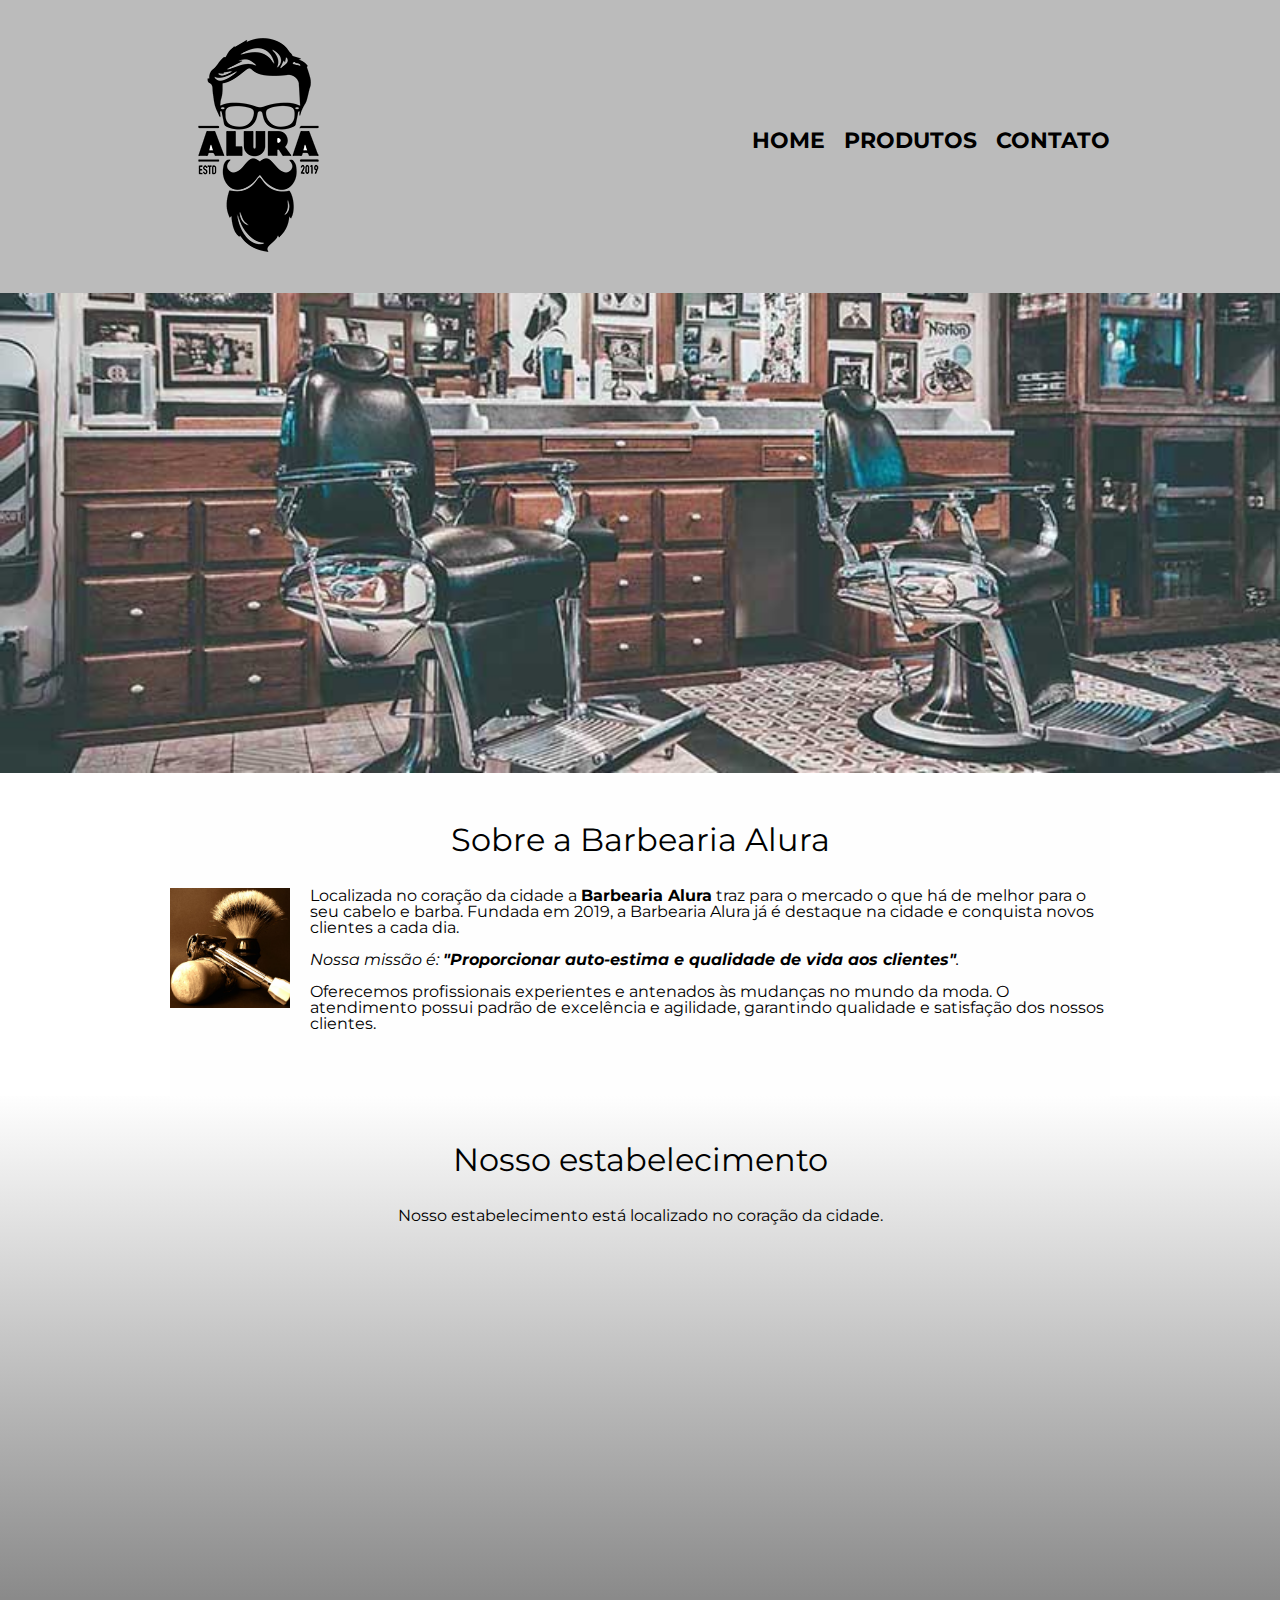
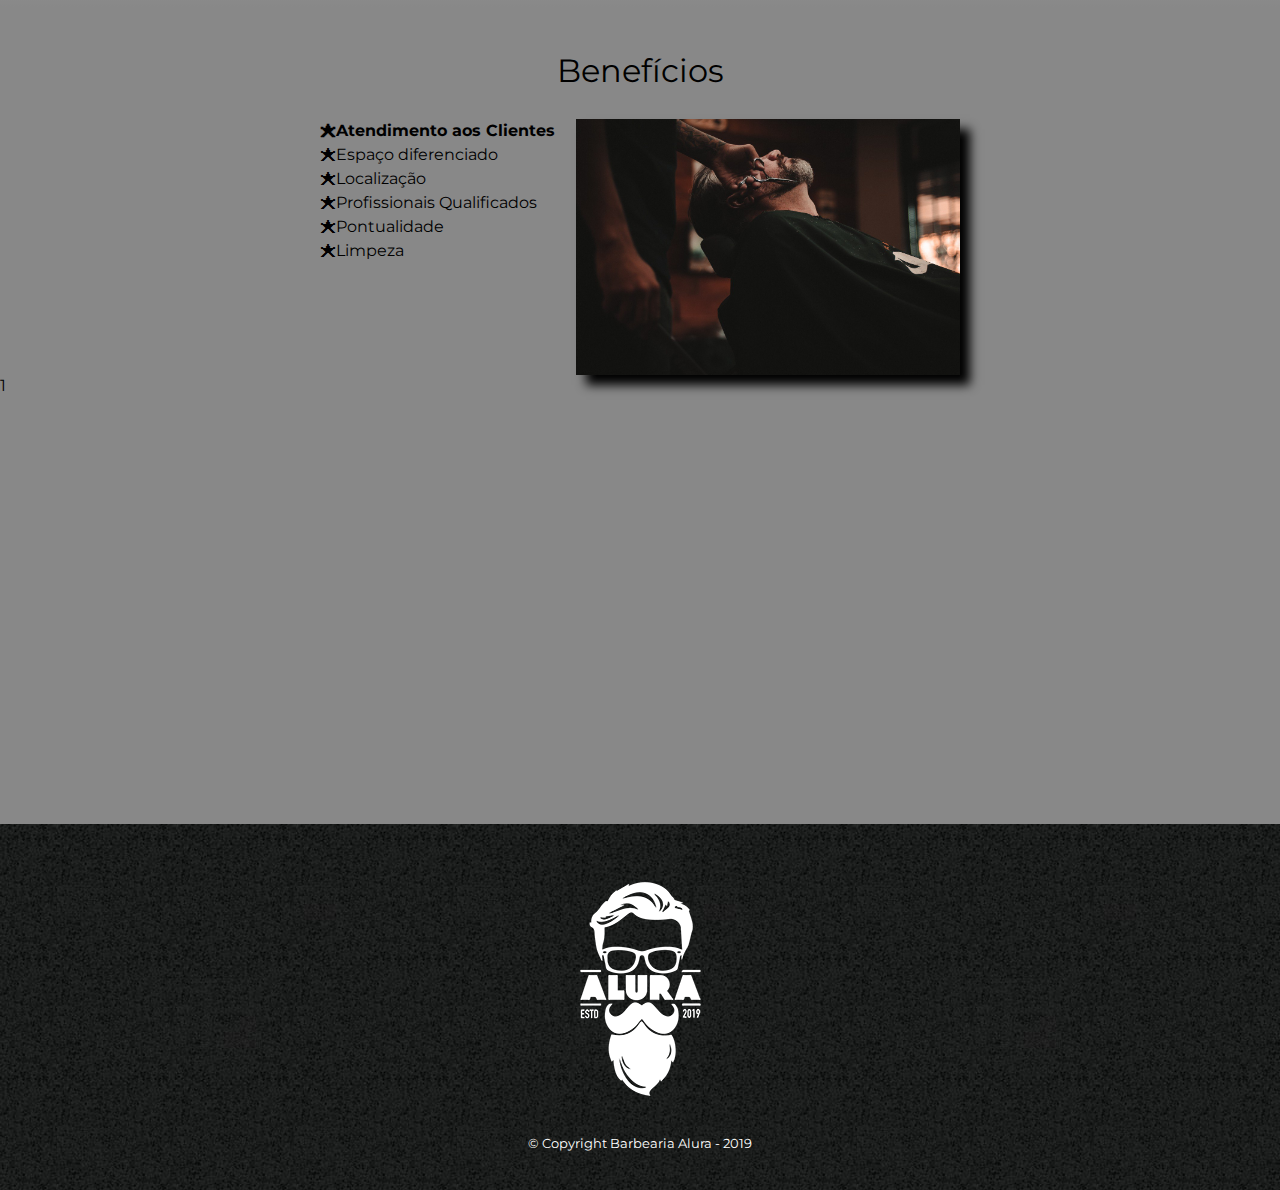
==== index.html @ 0e7d0613 "first commit" ====
<!DOCTYPE html>


<html lang = "pt-br"> 
	<head>
		<meta charset = "UTF-8">
		<meta name="viewport" content="width=device-width">

		<title> Barbearia Alura </title>

		<link rel="stylesheet" href = "reset.css">
		<link rel="stylesheet" href = "style.css">
		<link href="https://fonts.googleapis.com/css?family=Montserrat&display=swap" rel="stylesheet">



	</head>

	<body>
		<header> <!-- Cabeçalho -->
			<div class = "caixa">
				<h1><img src="logo.png"></h1>
				<nav>
					<ul>
						<li><a href = "index.html">Home</a></li>
						<li><a href = "produtos.html">Produtos</a></li>
						<li><a href = "contato.html">Contato</a></li>
					</ul>
				</nav>
			</div>
		</header>

		<img class="banner" src="banner.jpg">

		<main>
			<section class="principal"> 
				<h2 class="titulo-principal"> Sobre a Barbearia Alura </h2>

				<img class="utensilios" src="utensilios.jpg" alt = "Utensilios de um barbeiro">

				<p> Localizada no coração da cidade a <strong>Barbearia Alura</strong> traz para o mercado o que há de melhor para o seu cabelo e barba. Fundada em 2019, a Barbearia Alura já é destaque na cidade e conquista novos clientes a cada dia. </p>

				<p id="missao"><em> Nossa missão é: <strong> "Proporcionar auto-estima e qualidade de vida aos clientes"</strong>. </em></p>

				<p> Oferecemos profissionais experientes e antenados às mudanças no mundo da moda. O atendimento possui padrão de excelência e agilidade, garantindo qualidade e satisfação dos nossos clientes.
				</p>
			</section>


			<section class="mapa">
				<h3 class = "titulo-principal"> Nosso estabelecimento</h3>
				<p>Nosso estabelecimento está localizado no coração da cidade.</p>

				<div class="mapa-conteudo">
					<iframe src="https://www.google.com/maps/embed?pb=!1m18!1m12!1m3!1d3656.4499774665437!2d-46.634520585696436!3d-23.588189868467197!2m3!1f0!2f0!3f0!3m2!1i1024!2i768!4f13.1!3m3!1m2!1s0x94ce5a2b2ed7f3a1%3A0xab35da2f5ca62674!2sCaelum%20-%20Escola%20de%20Tecnologia!5e0!3m2!1spt-BR!2sbr!4v1642816664463!5m2!1spt-BR!2sbr" width="100%" height="300" style="border:0;" allowfullscreen="" loading="lazy"></iframe>
				</div>

			</section>




			<section class="beneficios"> 

				<h3 class="titulo-principal"> Benefícios </h3>

				<div class="conteudo-beneficios">
					<ul class ="lista-beneficios">
						<li class="itens">Atendimento aos Clientes</li>
						<li class="itens">Espaço diferenciado</li>
						<li class="itens">Localização</li>
						<li class="itens">Profissionais Qualificados</li>
						<li class="itens">Pontualidade</li>
						<li class="itens">Limpeza</li>
					</ul><img src ="beneficios.jpg" class = "imagem-beneficios">
				</div>1
				<div class="video">
					<iframe width="100%" height="315" src="https://www.youtube.com/embed/wcVVXUV0YUY" title="YouTube video player" frameborder="0" allow="accelerometer; autoplay; clipboard-write; encrypted-media; gyroscope; picture-in-picture" allowfullscreen></iframe>
				</div>

			</section>
		</main>
		
		<footer>
			<img src="logo-branco.png">
			<p class="copyright">&copy; Copyright Barbearia Alura - 2019</p> <!-- &copy é o simbolo do copyright -->
		</footer>
	</body>
</html>
---- style.css ----
body {
	font-family: 'Montserrat', sans-serif; /*Todo texto daqui pra baixo terá essa fonte importada do google*/
} /*Alternativa do Montserrat' é a padrão, sans-serif */


header {
	background: #BBBBBB;
	padding: 20px 0; /* objetivo aqui é que nada do cabeçalho chegue na margem e por isso fazemos uma margem interna cima e baixo*/
}

.caixa {
	position: relative;
	width: 940px; /*Largura padrão da web pois geralmente temos 1260px de largura e 940 tá numa boa margem */
	margin: 0 auto; /* pra cima e pra baixo e no segundo pra esquerda e direita; */ 

}

nav {
	position: absolute; /*quando usamos absoluto, fica absoluto pra pagina e por isso é como se ele saisse da div */
	top: 110px;
	right: 0;
}

nav li {
	display: inline; /*texto é do tipo block, trava a largura da pagina naquela linha, com inline tiramos isso e ele fica na mesma linha */
	margin: 0 0 0 15px; /* topo, direita, baixo e depois esquerda;  dará o espaçamento entre os links */
}

nav a {
	text-transform: uppercase; /* transforma o link em maisculo */
	color: #000000; /* ausência de cor = preto */
	font-weight: bold; /* para deixar aparência de negrito */
	font-size: 22px;
	text-decoration: none; /*tira o sublinhado aparente do link, só sublinha ao encostar o mouse */
}

nav a:hover { /*"hover" edita o que acontece ao passar o mouse por cima do link*/
	color: #C78C19; /*amarelo mostarda*/
	text-decoration: underline;
}



.produtos {
	width: 940px;
	margin: 0 auto;
	padding: 50px 0;
}

.produtos li {
	display: inline-block; /*Deixa o li em bloco, os elementos todos juntos e deixa o lado de fora desse bloco livre ao invés de ocupar a largura toda*/
	text-align: center; /*centraliza o texto dentro daquele item */
	width: 30%; /*Cada item terá 30% de largura da página toda */
	vertical-align: top; /*carrega pela linha de cima e não embaixo, alinhando melhor com o navegador */
	/*background: #CCCCCC; -> serviu para ajudar a configurar e entender o tamanho da caixa, depois tiramos */
	margin: 0 1.5%;
	padding: 30px 20px;
	box-sizing: border-box; /*Adiciona os pixel do padding primeiro para depois fazer o width 30%, sem isso ele adiciona depois de colocar a porcentagem*/
	border:2px solid #000000; /*Tamanho, tipo e cor*/
	border-radius: 10px; /*Arredonda a borda*/
}

.produtos li:hover { /*adiciona e/ou altera estilos do LI aos produtos ao passar com o mouse por cima*/
	border-color: #C78C19;
	/* font-size:40px; NÃO FUNCIONA, pois o tamanho da fonte está dentro do h2 dentro do li, adicionar no LI não altera o h2, precisamos ser mais especifico nesse caso*/

}

.produtos li:active { /*Quando clicamos nos objetivos dos produtos li */
	border-color: #088C19; /*verde*/

}

.produtos li:hover h2 { /*Dentro do li, temos o h2 que tem seu tamanho escolhido, então alteramos lá dentro de onde está essa configuração*/
	font-size: 34px;
}

.produtos h2 {
	font-size: 30px;
	font-weight: bold;

}

.produto-descricao {
	font-size: 18px;
}

.produto-preco {
	font-size: 22px;
	font-weight: bold;
	margin-top: 10px;
}

footer {
	text-align: center;
	background: url("bg.jpg"); /*replica a imagem até usar 100% do tamanho, bg é uma imagem pequena e fica preenchido mesmo assim;*/
	padding: 40px 0;
}

.copyright {
	color: #FFFFFF;
	font-size:13px;
	margin-top:20px;
}

main {

}

form {
	margin: 40px 0;
}

form label, form legend {/*Virgula para selecionar mais de uma tag para ter a mesma configuração*/
	display: block;
	font-size: 20px;
	margin: 0 0 10px 0;
}

.input-padrao { 
	display: block; /*Lembrando que block significa que ocupa a largura toda da pagina a direita do objeto;*/
	margin: 0 0 10px 0;
	padding: 10px 25px;
	width: 50%;
}

.checkbox {
	margin: 20px 0;
}

.enviar {
	width:40%;
	padding: 15px 0;
	background: orange;
	color: white;
	font-weight: bold;
	font-size: 18px;
	border: none;
	border-radius: 5px;
	transition: 1s all; /*Leva um segundo para mudar tudo*/
	/*transition: 1s background; -> aqui seria só o background*/
	cursor: pointer; /*Muda o cursor do mouse para maozinha de clicar*/
}

.enviar:hover {
	background: darkorange;
	transform: scale(1.2); /*Aumenta a escala/objeto em 20% (1+0.2)*/
	/* transform: rotate (70) scale(1.2) ->rodará e aumentará, só pra rir mesmo*/
}

table {
	margin: 20px 0 40px;
	
}

thead{
	background: #555555;
	color: white;
	font-weight: bold;
	
	

}

td, th { /*Não usamos classe aqui pq teriamos que colocar classe para cada item da table, para uma tabela grande, fu */
	border: 1px solid #000000;
	padding: 8px 15px;
	
}

/* CSS da página inicial */
.banner {
	width: 100%;
}

.titulo-principal {
	text-align: center;
	font-size: 2em;
	margin: 0 0 1em; /*Agora em é o tamanho da fonte dela, logo 1em significa 2em do padrão principal*/
	clear: left; /*Limpa o float usado antes, dando uma barreira para o que vier disso não subir também*/
	/*color:rgba(0,0,0,0.3); RGB alfa, o ultimo define o grau de opacidade que vai de 0 a 1*/
}

/* 
.titulo-principal:first-letter { -> Abre possibilidade de alterar a 1° letra do titulo
	font-weight: bold;
}

.titulo-principal:before { -> adiciona um espaço antes do elemento para o css agir;
	content: "[ ";
}
.titulo-principal:after { -> adiciona um espaço depois do elemento para o css agir;
	content: " ]";
}
*/

.principal {
	padding: 3em 0; /*mesmo padding dos outros elementos*/
	background: #FEFEFE; /*quase branco, menos gritando aos olhos*/

	width: 940px;
	margin: 0 auto;
}
.principal p {
	margin: 0 0 1em;
}

.principal strong{
	font-weight: bold;
}

.principal em { /*esse em é de italico*/
	font-style: italic;
}

.utensilios {
	width: 120px;
	float: left;
	margin: 0 20px 20px 0;
}

.mapa {
	padding: 3em 0;
	background: linear-gradient(#FEFEFE,#888888); /*faz o gradiente da cor de fundo do branco para o cinza*/

}

.mapa-conteudo {
	width: 940px;
	margin: 0 auto;
}

.mapa p {
	margin: 0 0 2em;
	text-align: center;

}

.beneficios {
	padding: 3em 0;
	background: #888888; /*cinza bem escuro*/

}

.conteudo-beneficios {
	width: 640px;
	margin: 0 auto;
}

.lista-beneficios {
	width:40%;
	display: inline-block;
	vertical-align: top;  /*Alinha pelo topo e não pela base que e´o padrão*/
}

.itens {
	line-height: 1.5; /*espaçamento, altura da caixa de texto, queremos que seja ela inteira + meio*/

}

.itens:first-child { /*Edita o 1° item da lista*/
	font-weight: bold;
}

.itens:before { /*Abre um espaço ANTES do item para o CSS agir*/
	content: "🟊"; /* content é inserir, pelo unicode achamos a estrela e adicionamos uma estrela antes dos itens da lsita */
}



.imagem-beneficios {
	width: 60%;
	opacity: 1; /*O quanto queremos ver do elemento, opacidade*/
	transition: 400ms; /*Leva 400ms para aplicar as propriedades daqui*/
	box-shadow: 10px 10px 10px #000000; /*adiciona uma sombra na imagem (X,Y,espalhar, intensidade,cor)*/
}

.imagem-beneficios:hover {
	opacity: 0.3;

}


.video {
	width: 560px; /*Padrão que veio do video, não foi alterado*/
	margin: 2em auto; /*O automatico para os lados faz ele centralizar na página*/

}

/*ideal é abrir a ferramenta do desenvolver, ir vendo lá o que está distorcido e ir alterando aqui apenas
Não precisa reescrever todas as classes e tudo do zero*/
@media screen and (max-width: 480px) {
	.caixa,.principal,.conteudo-beneficios,.mapa-conteudo,.video {
		width: auto; /*antes era 940px ou 600 e pouco para outros;*/
	}

	h1 { /*é nossa imagem de logo*/
		text-align: center; /*Ficará no centro da tela do celular*/
	}

	nav {
		position: static; /*era absoluto*/
	}

	.lista-beneficios,.imagem-beneficios {
		width:100%; /*para imagem ficar abaixo da lista*/
	}
}
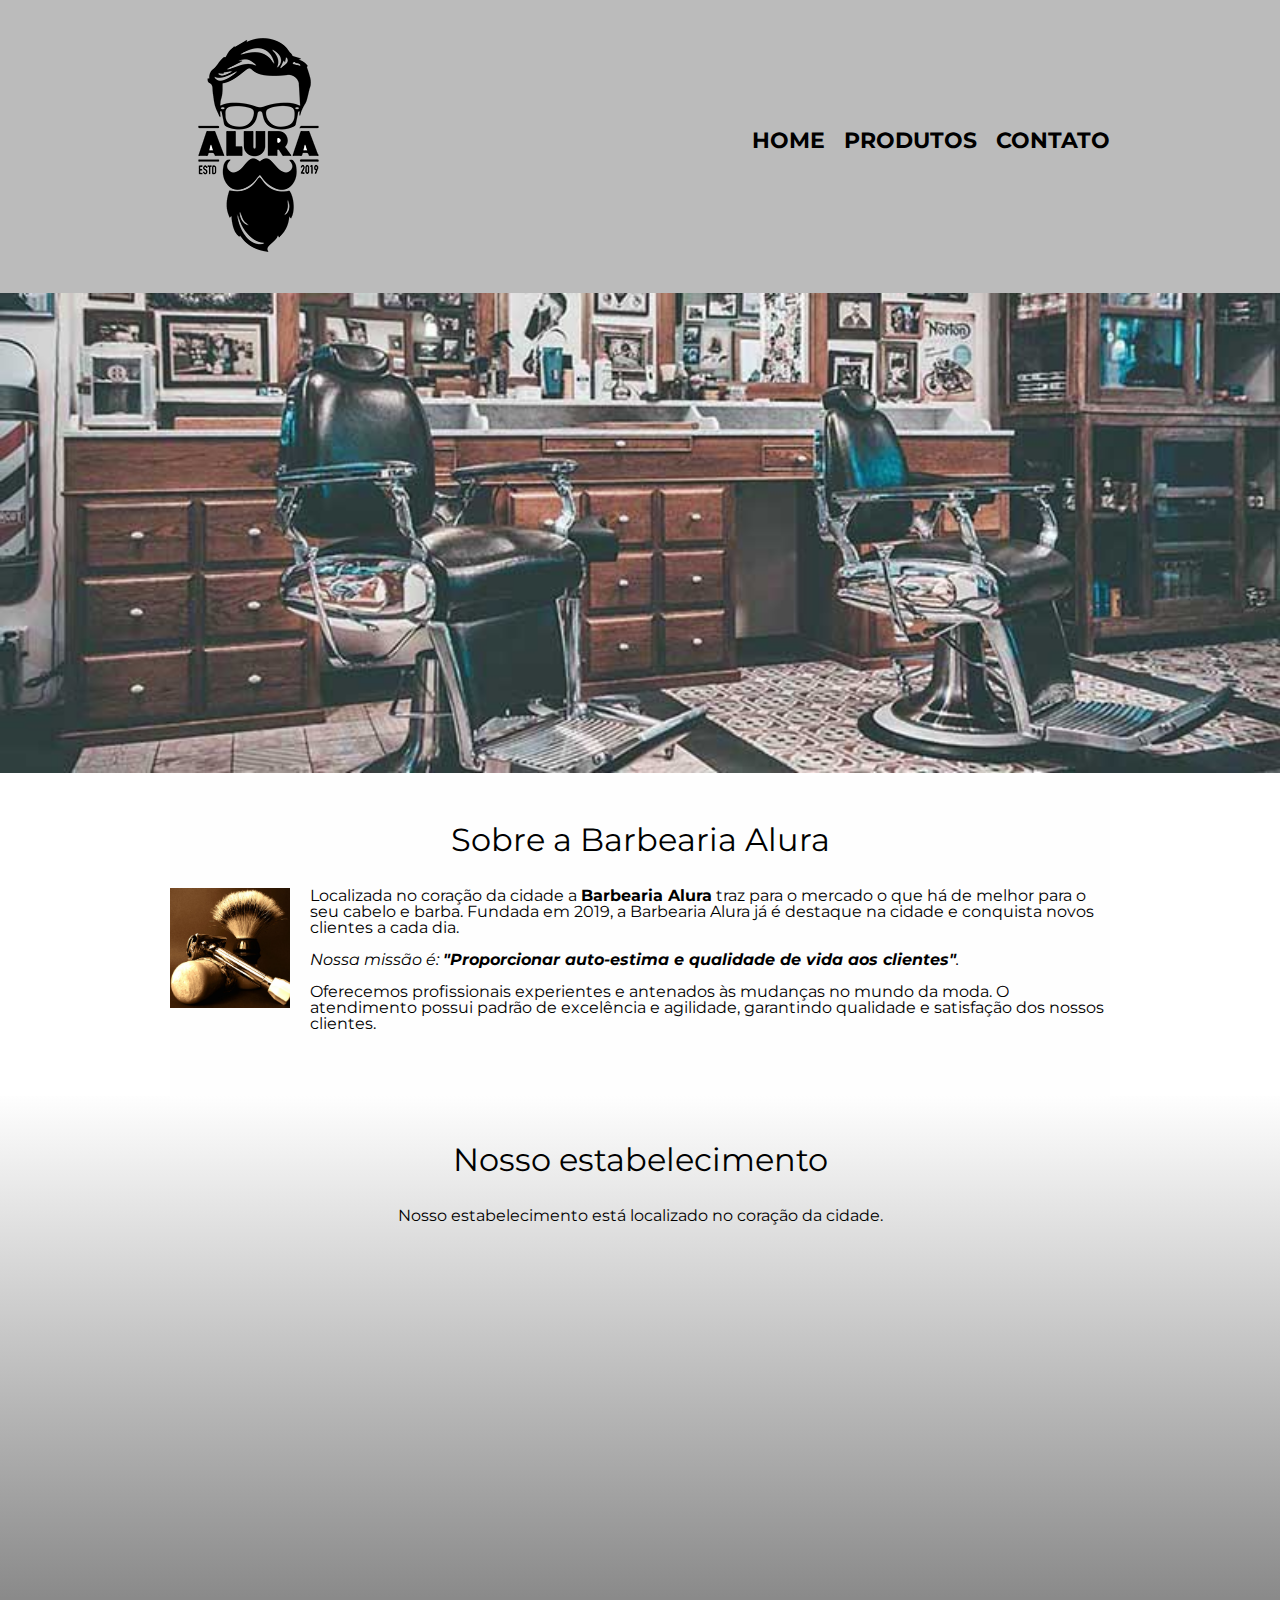
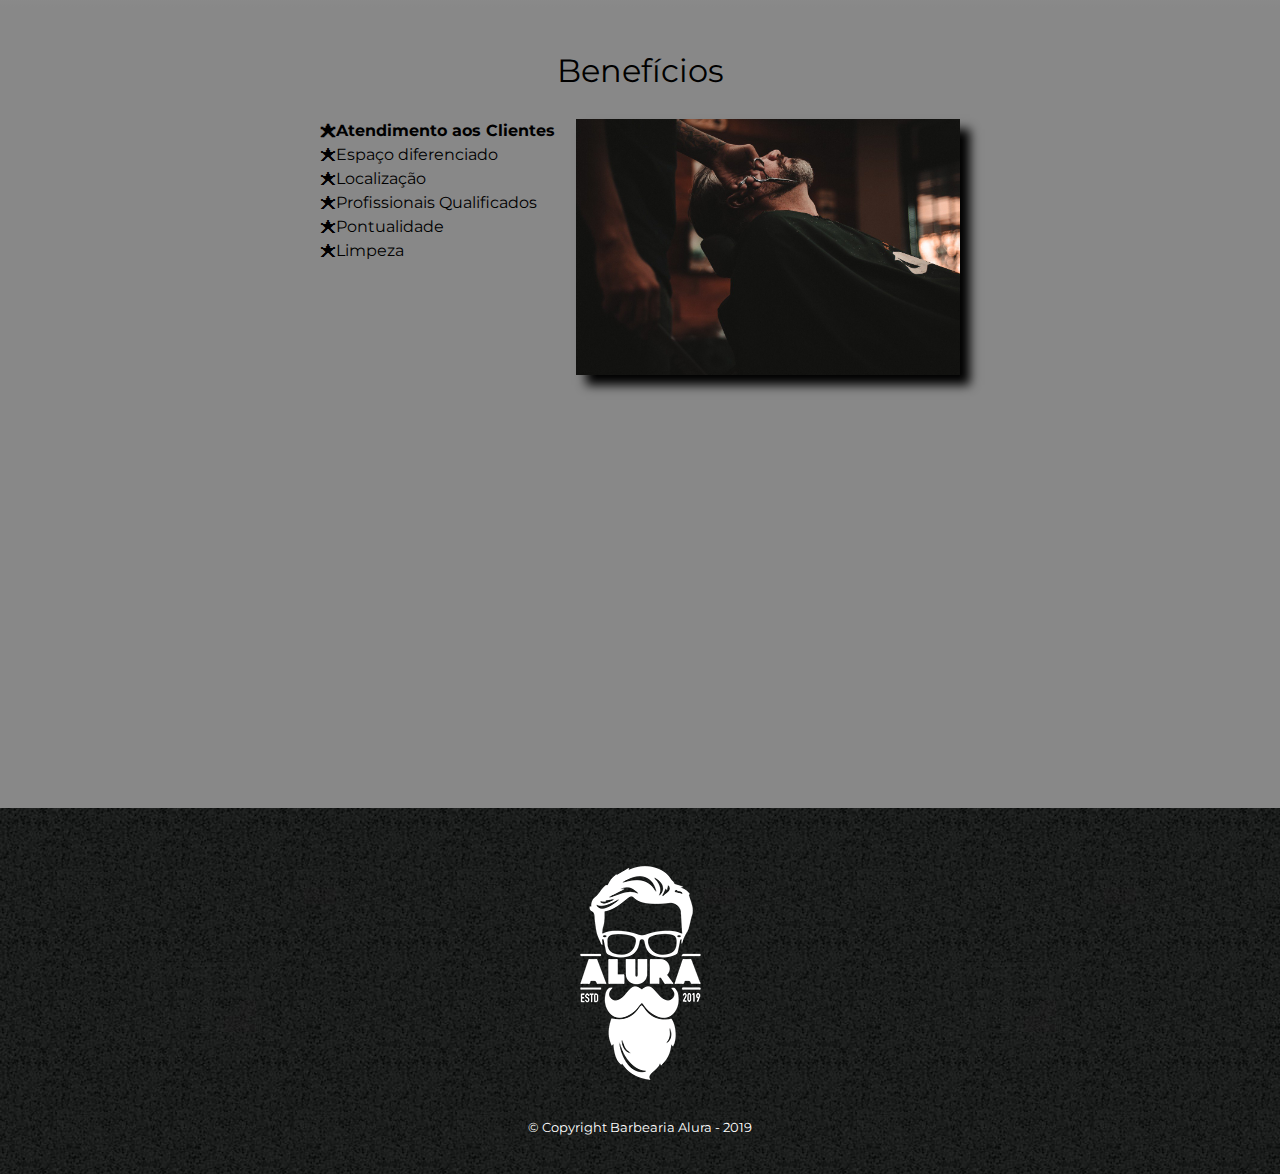
==== commit 5e3626aa: "Versão Final da Página Barbearia Alura" ====
--- a/index.html
+++ b/index.html
@@ -1,25 +1,17 @@
 <!DOCTYPE html>
-
-
 <html lang = "pt-br"> 
 	<head>
 		<meta charset = "UTF-8">
 		<meta name="viewport" content="width=device-width">
-
 		<title> Barbearia Alura </title>
-
-		<link rel="stylesheet" href = "reset.css">
-		<link rel="stylesheet" href = "style.css">
+		<link rel="stylesheet" href = "./css/reset.css">
+		<link rel="stylesheet" href = "./css/style.css">
 		<link href="https://fonts.googleapis.com/css?family=Montserrat&display=swap" rel="stylesheet">
-
-
-
 	</head>
-
 	<body>
 		<header> <!-- Cabeçalho -->
-			<div class = "caixa">
-				<h1><img src="logo.png"></h1>
+			<section class = "caixa">
+				<h1><img src="./img/logo.png"></h1>
 				<nav>
 					<ul>
 						<li><a href = "index.html">Home</a></li>
@@ -27,43 +19,27 @@
 						<li><a href = "contato.html">Contato</a></li>
 					</ul>
 				</nav>
-			</div>
+			</section>
 		</header>
-
-		<img class="banner" src="banner.jpg">
-
+		<img class="banner" src="./img/banner.jpg">
 		<main>
 			<section class="principal"> 
 				<h2 class="titulo-principal"> Sobre a Barbearia Alura </h2>
-
-				<img class="utensilios" src="utensilios.jpg" alt = "Utensilios de um barbeiro">
-
+				<img class="utensilios" src="./img/utensilios.jpg" alt = "Utensilios de um barbeiro">
 				<p> Localizada no coração da cidade a <strong>Barbearia Alura</strong> traz para o mercado o que há de melhor para o seu cabelo e barba. Fundada em 2019, a Barbearia Alura já é destaque na cidade e conquista novos clientes a cada dia. </p>
-
 				<p id="missao"><em> Nossa missão é: <strong> "Proporcionar auto-estima e qualidade de vida aos clientes"</strong>. </em></p>
-
 				<p> Oferecemos profissionais experientes e antenados às mudanças no mundo da moda. O atendimento possui padrão de excelência e agilidade, garantindo qualidade e satisfação dos nossos clientes.
 				</p>
 			</section>
-
-
 			<section class="mapa">
 				<h3 class = "titulo-principal"> Nosso estabelecimento</h3>
 				<p>Nosso estabelecimento está localizado no coração da cidade.</p>
-
 				<div class="mapa-conteudo">
 					<iframe src="https://www.google.com/maps/embed?pb=!1m18!1m12!1m3!1d3656.4499774665437!2d-46.634520585696436!3d-23.588189868467197!2m3!1f0!2f0!3f0!3m2!1i1024!2i768!4f13.1!3m3!1m2!1s0x94ce5a2b2ed7f3a1%3A0xab35da2f5ca62674!2sCaelum%20-%20Escola%20de%20Tecnologia!5e0!3m2!1spt-BR!2sbr!4v1642816664463!5m2!1spt-BR!2sbr" width="100%" height="300" style="border:0;" allowfullscreen="" loading="lazy"></iframe>
 				</div>
-
 			</section>
-
-
-
-
 			<section class="beneficios"> 
-
 				<h3 class="titulo-principal"> Benefícios </h3>
-
 				<div class="conteudo-beneficios">
 					<ul class ="lista-beneficios">
 						<li class="itens">Atendimento aos Clientes</li>
@@ -72,17 +48,15 @@
 						<li class="itens">Profissionais Qualificados</li>
 						<li class="itens">Pontualidade</li>
 						<li class="itens">Limpeza</li>
-					</ul><img src ="beneficios.jpg" class = "imagem-beneficios">
-				</div>1
+					</ul><img src="./img/beneficios.jpg" class = "imagem-beneficios">
+				</div>
 				<div class="video">
 					<iframe width="100%" height="315" src="https://www.youtube.com/embed/wcVVXUV0YUY" title="YouTube video player" frameborder="0" allow="accelerometer; autoplay; clipboard-write; encrypted-media; gyroscope; picture-in-picture" allowfullscreen></iframe>
 				</div>
-
 			</section>
 		</main>
-		
 		<footer>
-			<img src="logo-branco.png">
+			<img src="./img/logo-branco.png">
 			<p class="copyright">&copy; Copyright Barbearia Alura - 2019</p> <!-- &copy é o simbolo do copyright -->
 		</footer>
 	</body>
--- a/css/style.css
+++ b/css/style.css
@@ -0,0 +1,288 @@
+body {
+	font-family: 'Montserrat', sans-serif; /*Todo texto daqui pra baixo terá essa fonte importada do google*/
+} /*Alternativa do Montserrat' é a padrão, sans-serif */
+
+header {
+	background: #BBBBBB;
+	padding: 20px 0; /* objetivo aqui é que nada do cabeçalho chegue na margem e por isso fazemos uma margem interna cima e baixo*/
+}
+
+.caixa {
+	position: relative;
+	width: 940px; /*Largura padrão da web pois geralmente temos 1260px de largura e 940 tá numa boa margem */
+	margin: 0 auto; /* pra cima e pra baixo e no segundo pra esquerda e direita; */ 
+}
+
+nav {
+	position: absolute; /*quando usamos absoluto, fica absoluto pra pagina e por isso é como se ele saisse da div */
+	top: 110px;
+	right: 0;
+}
+
+nav li {
+	display: inline; /*texto é do tipo block, trava a largura da pagina naquela linha, com inline tiramos isso e ele fica na mesma linha */
+	margin: 0 0 0 15px; /* topo, direita, baixo e depois esquerda;  dará o espaçamento entre os links */
+}
+
+nav a {
+	text-transform: uppercase; /* transforma o link em maisculo */
+	color: #000000; /* ausência de cor = preto */
+	font-weight: bold; /* para deixar aparência de negrito */
+	font-size: 22px;
+	text-decoration: none; /*tira o sublinhado aparente do link, só sublinha ao encostar o mouse */
+}
+
+nav a:hover { /*"hover" edita o que acontece ao passar o mouse por cima do link*/
+	color: #C78C19; /*amarelo mostarda*/
+	text-decoration: underline;
+}
+
+.produtos {
+	width: 940px;
+	margin: 0 auto;
+	padding: 50px 0;
+}
+
+.produtos li {
+	display: inline-block; /*Deixa o li em bloco, os elementos todos juntos e deixa o lado de fora desse bloco livre ao invés de ocupar a largura toda*/
+	text-align: center; /*centraliza o texto dentro daquele item */
+	width: 30%; /*Cada item terá 30% de largura da página toda */
+	vertical-align: top; /*carrega pela linha de cima e não embaixo, alinhando melhor com o navegador */
+	/*background: #CCCCCC; -> serviu para ajudar a configurar e entender o tamanho da caixa, depois tiramos */
+	margin: 0 1.5%;
+	padding: 30px 20px;
+	box-sizing: border-box; /*Adiciona os pixel do padding primeiro para depois fazer o width 30%, sem isso ele adiciona depois de colocar a porcentagem*/
+	border:2px solid #000000; /*Tamanho, tipo e cor*/
+	border-radius: 10px; /*Arredonda a borda*/
+}
+
+.produtos li:hover { /*adiciona e/ou altera estilos do LI aos produtos ao passar com o mouse por cima*/
+	border-color: #C78C19;
+	/* font-size:40px; NÃO FUNCIONA, pois o tamanho da fonte está dentro do h2 dentro do li, adicionar no LI não altera o h2, precisamos ser mais especifico nesse caso*/
+}
+
+.produtos li:active { /*Quando clicamos nos objetivos dos produtos li */
+	border-color: #088C19; /*verde*/
+}
+
+.produtos li:hover h2 { /*Dentro do li, temos o h2 que tem seu tamanho escolhido, então alteramos lá dentro de onde está essa configuração*/
+	font-size: 34px;
+}
+
+.produtos h2 {
+	font-size: 30px;
+	font-weight: bold;
+}
+
+.produto-descricao {
+	font-size: 18px;
+}
+
+.produto-preco {
+	font-size: 22px;
+	font-weight: bold;
+	margin-top: 10px;
+}
+
+footer {
+	text-align: center;
+	background: url("../img/bg.jpg"); /*replica a imagem até usar 100% do tamanho, bg é uma imagem pequena e fica preenchido mesmo assim;*/
+	padding: 40px 0;
+}
+
+.copyright {
+	color: #FFFFFF;
+	font-size:13px;
+	margin-top:20px;
+}
+
+main {
+
+}
+
+form {
+	margin: 40px 10px;
+}
+
+form label, form legend {/*Virgula para selecionar mais de uma tag para ter a mesma configuração*/
+	display: block;
+	font-size: 20px;
+	margin: 0 0 10px 0;
+}
+
+.input-padrao { 
+	display: block; /*Lembrando que block significa que ocupa a largura toda da pagina a direita do objeto;*/
+	margin: 0 0 10px 0;
+	padding: 10px 25px;
+	width: 50%;
+}
+
+.checkbox {
+	margin: 20px 0;
+}
+
+.enviar {
+	width:40%;
+	padding: 15px 0;
+	background: orange;
+	color: white;
+	font-weight: bold;
+	font-size: 18px;
+	border: none;
+	border-radius: 5px;
+	transition: 1s all; /*Leva um segundo para mudar tudo*/
+	/*transition: 1s background; -> aqui seria só o background*/
+	cursor: pointer; /*Muda o cursor do mouse para maozinha de clicar*/
+}
+
+.enviar:hover {
+	background: darkorange;
+	transform: scale(1.2); /*Aumenta a escala/objeto em 20% (1+0.2)*/
+	/* transform: rotate (70) scale(1.2) ->rodará e aumentará, só pra rir mesmo*/
+}
+
+table {
+	margin: 20px 0 40px 10px;	
+}
+
+thead{
+	background: #555555;
+	color: white;
+	font-weight: bold;
+}
+
+td, th { /*Não usamos classe aqui pq teriamos que colocar classe para cada item da table, para uma tabela grande, fu */
+	border: 1px solid #000000;
+	padding: 8px 15px;
+}
+
+/* CSS da página inicial */
+.banner {
+	width: 100%;
+}
+
+.titulo-principal {
+	text-align: center;
+	font-size: 2em;
+	margin: 0 0 1em; /*Agora em é o tamanho da fonte dela, logo 1em significa 2em do padrão principal*/
+	clear: left; /*Limpa o float usado antes, dando uma barreira para o que vier disso não subir também*/
+	/*color:rgba(0,0,0,0.3); RGB alfa, o ultimo define o grau de opacidade que vai de 0 a 1*/
+}
+
+/* 
+.titulo-principal:first-letter { -> Abre possibilidade de alterar a 1° letra do titulo
+	font-weight: bold;
+}
+
+.titulo-principal:before { -> adiciona um espaço antes do elemento para o css agir;
+	content: "[ ";
+}
+.titulo-principal:after { -> adiciona um espaço depois do elemento para o css agir;
+	content: " ]";
+}
+*/
+
+.principal {
+	padding: 3em 0; /*mesmo padding dos outros elementos*/
+	background: #FEFEFE; /*quase branco, menos gritando aos olhos*/
+	width: 940px;
+	margin: 0 auto;
+}
+
+.principal p {
+	margin: 0 0 1em;
+}
+
+.principal strong{
+	font-weight: bold;
+}
+
+.principal em { /*esse em é de italico*/
+	font-style: italic;
+}
+
+.utensilios {
+	width: 120px;
+	float: left;
+	margin: 0 20px 20px 0;
+}
+
+.mapa {
+	padding: 3em 0;
+	background: linear-gradient(#FEFEFE,#888888); /*faz o gradiente da cor de fundo do branco para o cinza*/
+
+}
+
+.mapa-conteudo {
+	width: 940px;
+	margin: 0 auto;
+}
+
+.mapa p {
+	margin: 0 0 2em;
+	text-align: center;
+}
+
+.beneficios {
+	padding: 3em 0;
+	background: #888888; /*cinza bem escuro*/
+}
+
+.conteudo-beneficios {
+	width: 640px;
+	margin: 0 auto;
+}
+
+.lista-beneficios {
+	width:40%;
+	display: inline-block;
+	vertical-align: top;  /*Alinha pelo topo e não pela base que e´o padrão*/
+}
+
+.itens {
+	line-height: 1.5; /*espaçamento, altura da caixa de texto, queremos que seja ela inteira + meio*/
+}
+
+.itens:first-child { /*Edita o 1° item da lista*/
+	font-weight: bold;
+}
+
+.itens:before { /*Abre um espaço ANTES do item para o CSS agir*/
+	content: "🟊"; /* content é inserir, pelo unicode achamos a estrela e adicionamos uma estrela antes dos itens da lsita */
+}
+
+.imagem-beneficios {
+	width: 60%;
+	opacity: 1; /*O quanto queremos ver do elemento, opacidade*/
+	transition: 400ms; /*Leva 400ms para aplicar as propriedades daqui*/
+	box-shadow: 10px 10px 10px #000000; /*adiciona uma sombra na imagem (X,Y,espalhar, intensidade,cor)*/
+}
+
+.imagem-beneficios:hover {
+	opacity: 0.3;
+}
+
+.video {
+	width: 560px; /*Padrão que veio do video, não foi alterado*/
+	margin: 2em auto; /*O automatico para os lados faz ele centralizar na página*/
+}
+
+/*ideal é abrir a ferramenta do desenvolver, ir vendo lá o que está distorcido e ir alterando aqui apenas
+Não precisa reescrever todas as classes e tudo do zero*/
+@media screen and (max-width: 480px) {
+	.caixa,.principal,.conteudo-beneficios,.mapa-conteudo,.video {
+		width: auto; /*antes era 940px ou 600 e pouco para outros;*/
+	}
+
+	h1 { /*é nossa imagem de logo*/
+		text-align: center; /*Ficará no centro da tela do celular*/
+	}
+
+	nav {
+		position: static; /*era absoluto*/
+	}
+
+	.lista-beneficios,.imagem-beneficios {
+		width:100%; /*para imagem ficar abaixo da lista*/
+	}
+}